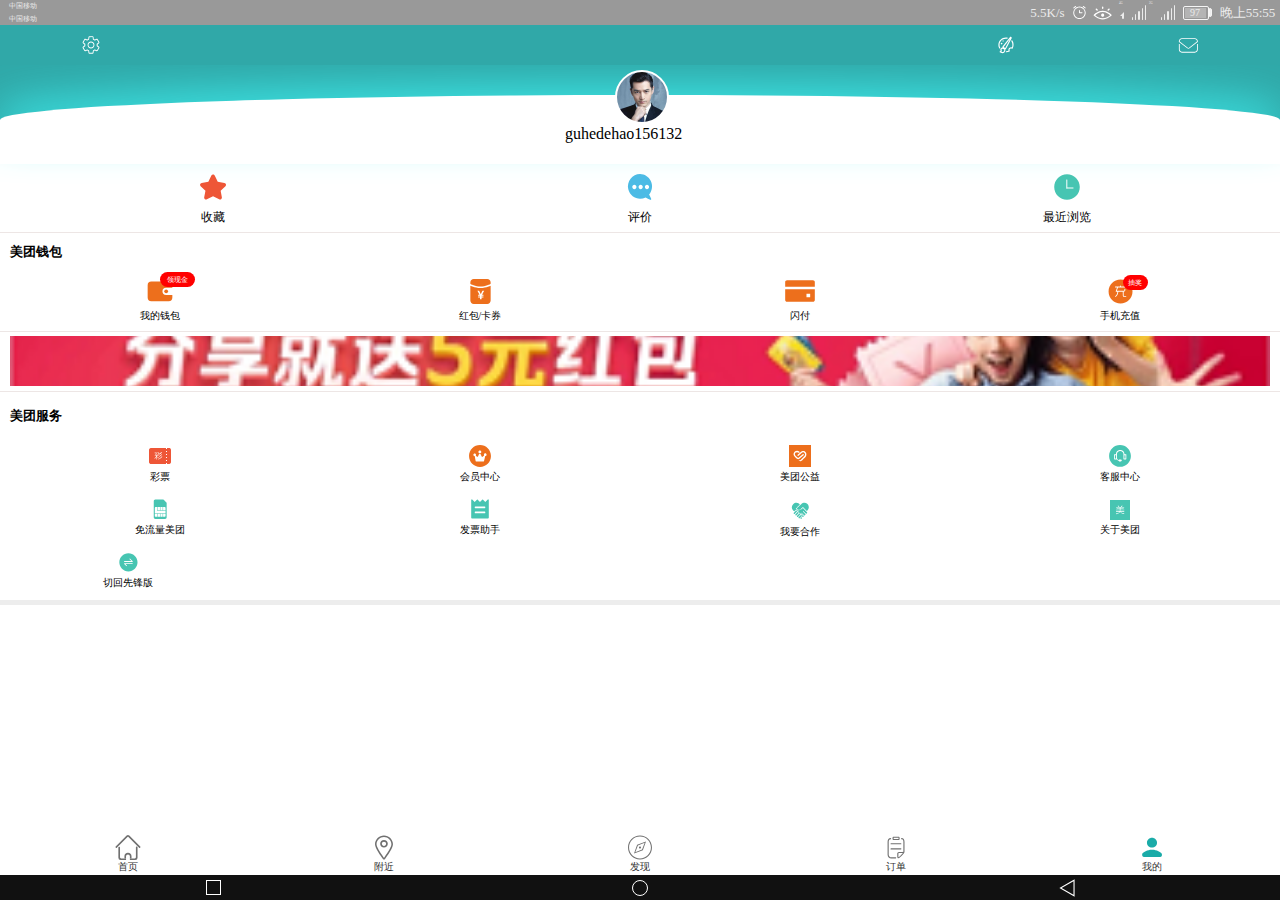
==== meituan/page/fifth/index.html @ 26cbfef4 "all" ====
<!DOCTYPE html>
<html lang="en">
<head>
    <title>我的</title>
    <meta charset="UTF-8">
    <meta name="viewport" content="width=device-width, initial-scale=1.0, maximum-scale=1.0, user-scalable=0">
    <link rel="stylesheet" href="css/common.css">
    <link rel="stylesheet" href="css/container.css">
    <link rel="stylesheet" href="css/signal.css">
    <link rel="stylesheet" href="css/title.css">
    <link rel="stylesheet" href="css/body.css">
    <link rel="stylesheet" href="css/partition.css">
    <link rel="stylesheet" href="css/bottom.css">
</head>
<body>
        <div id="container">
            <!--signal start-->
            <div id="signal" class="">

                <div id="signal-left" class="">
                    <div  class="signal-left-operator xy-center">中国移动</div>
                    <div class="signal-left-operator xy-center">中国移动</div>
                </div>

                <div id="signal-right" class=" xy-center">
                    <div id="signal-rate" class="xy-center">5.5K/s</div>

                    <div id="signal-clock"class="xy-center">
                    <img src="img/闹钟.svg" height="15px" />
                    </div>
                    <div id="signal-eye"class="xy-center">
                        <img src="img/护眼.svg" height="25px" />
                    </div>
                    <div class="signl-area ">
                        <div class="signal-area01  ">
                            <div class="signal-area01-4g " >4G</div>
                            <div class="signal-area01-flow " >
                                <div class="signal-area01-flow01">
                                    <div class="signal-area01-flow01-top"></div>
                                    <div class="signal-area01-flow01-botton"></div>
                                </div>
                                <div class="signal-area01-flow02">
                                    <div class="signal-area01-flow02-top"></div>
                                    <div class="signal-area01-flow02-botton"></div>
                                </div>
                            </div>
                        </div>
                        <div class="signal-area02 signal-area10"></div>
                        <div class="signal-area03 signal-area10"></div>
                        <div class="signal-area04 signal-area10"></div>
                        <div class="signal-area05 signal-area10"></div>
                        <div class="signal-area06 signal-area10"></div>
                    </div>
                    <div class="signl-area ">
                        <div class="signal-area01">
                            <div class="signal-area01-4g" >2G</div>
                        </div>
                        <div class="signal-area02 signal-area00"></div>
                        <div class="signal-area03 signal-area00"></div>
                        <div class="signal-area04 signal-area00"></div>
                        <div class="signal-area05 signal-area00"></div>
                        <div class="signal-area06 signal-area00"></div>
                    </div>

                    <div id="battery" class=" xy-center">
                        <div id="battery-body" class=" battery-style">
                            <div id="battery-body-number" class="xy-center">97</div>
                        </div>
                        <div id="battery-head" class="border battery-style"></div>
                    </div>

                    <div id="signal-time" class=" xy-center">晚上55:55</div>
                </div>

            </div>
            <!--signal end-->

            <!--title start-->
            <div id="title" class="">
                <div class="title-lcon  xy-center"><img src="img/设置.svg" height="20px"></div>
                <div class="title-lcon  xy-center"></div>
                <div class="title-lcon  xy-center"></div>
                <div class="title-lcon  xy-center"></div>
                <div class="title-lcon  xy-center"></div>
                <div class="title-lcon  xy-center"><img src="img/皮肤.svg" height="20px"></div>
                <div class="title-lcon  xy-center"><img src="img/信封.svg" height="25px"></div>

            </div>
            <!--title end-->



            <!--body-start-->
            <div id="body" >
                <div id="body-son" class="">
                <div class="body-user ">
                    <div class="body-user-graphical-01 "></div>
                    <div class="body-user-graphical-02  ">
                        <div class="body-user-graphical-02-01 ">
                            <div class="body-user-graphical-02-circular border"></div>
                            guhedehao156132
                        </div>
                    </div>
                </div>

            <div class="body-blank01"></div>

                <div id="body-assortment" class="">

                    <div class=" body-assortment-style xy-center">
                        <div id="body-assortment-02" class=" body-assortment-shape xy-center" >
                            <img src="img/收 藏.svg"height="30px" width="30px">
                        </div>
                        <div class=" body-assortment-font xy-center">收藏</div>
                    </div>
                    <div class=" body-assortment-style xy-center">
                       <div id="body-assortment-03" class=" body-assortment-shape xy-center" >
                           <img src="img/评价.svg"height="30px" width="30px">
                       </div>
                       <div class=" body-assortment-font xy-center">评价</div>
                    </div>
                    <div class=" body-assortment-style xy-center">
                        <div id="body-assortment-04" class=" body-assortment-shape xy-center" >
                            <img src="img/最近.svg"height="30px" width="30px">
                        </div>
                        <div class=" body-assortment-font xy-center">最近浏览</div>
                    </div>

                </div>

                    <div class="body-blank02 body-blank02-border">美团钱包</div>

                <div id="" class="body-menu">
                    <div class="body-menu-div body-menu-div-00">
                        <div class="body-menu-style  xy-center">
                            <div id="" class="body-menu-01 xy-center" style="background-image: url(img/钱包.svg);
                    background-position: center; background-size: cover;">
                                <div class="body-menu-01-label xy-center">领现金</div>
                            </div>
                            <div id="" class="body-menu-02">我的钱包</div>
                        </div>
                        <div class="body-menu-style  xy-center">
                            <div id="" class="body-menu-01 xy-center body-menu-01-03" style="background-image: url(img/红包.svg);
                    background-position: center; background-size: cover;"></div>
                            <div id="" class="body-menu-02 ">红包/卡券</div>
                        </div>
                        <div class="body-menu-style  xy-center">
                            <div id="" class="body-menu-01 xy-center " style="background-image: url(img/卡.svg);
                    background-position: center; background-size: 100% 100%;"></div>
                            <div id="" class="body-menu-02">闪付</div>
                        </div>
                        <div class="body-menu-style  xy-center">
                            <div id="" class="body-menu-01 xy-center body-menu-01-03" style="background-image: url(img/充值.svg);
                    background-position: center; background-size: 100% 100%;">
                                <div class="body-menu-01-label xy-center body-menu-01-label-01">抽奖</div>
                            </div>
                            <div id="" class="body-menu-02">手机充值</div>
                        </div>

                    </div>
                    <div class="body-menu-div-01  body-menu-div-00 xy-center">
                            <div class="body-menu-advertisement"></div>
                    </div>
                </div>
                    <!--menu-end-->

                    <div class="body-blank02 ">美团服务</div>

                    <div id="" class="body-menu body-menu-big">
                        <div class="body-menu-div ">
                            <div class="body-menu-style  xy-center">
                                <div id="" class="body-menu-00 xy-center" style="background-image: url(img/彩票.svg);
                    background-position: center; background-size: cover;"></div>
                                <div id="" class="body-menu-02">彩票</div>
                            </div>
                            <div class="body-menu-style  xy-center">
                                <div id="" class="body-menu-00 xy-center " style="background-image: url(img/会员.svg);
                    background-position: center; background-size: 100% 100%;"></div>
                                <div id="" class="body-menu-02 ">会员中心</div>
                            </div>
                            <div class="body-menu-style  xy-center">
                                <div id="" class="body-menu-00 xy-center" style="background-image: url(img/公益.svg);
                    background-position: center; background-size: 100% 100%;"></div>
                                <div id="" class="body-menu-02">美团公益</div>
                            </div>
                            <div class="body-menu-style  xy-center">
                                <div id="" class="body-menu-00 xy-center" style="background-image: url(img/客服.svg);
                    background-position: center; background-size: 100% 100%;"></div>
                                <div id="" class="body-menu-02">客服中心</div>
                            </div>

                        </div>
                        <div class="body-menu-div ">
                        <div class="body-menu-style  xy-center">
                            <div id="" class="body-menu-00 xy-center" style="background-image: url(img/拦截手机卡.svg);
                    background-position: center; background-size: 100% 100%;"></div>
                            <div id="" class="body-menu-02">免流量美团</div>
                        </div>
                        <div class="body-menu-style  xy-center">
                            <div id="" class="body-menu-00 xy-center " style="background-image: url(img/发票.svg);
                    background-position: center; background-size: 100% 100%;"></div>
                            <div id="" class="body-menu-02">发票助手</div>
                        </div>
                        <div class="body-menu-style  xy-center">
                            <div id="" class="body-menu-01-01 xy-center" style="background-image: url(img/合作.svg);
                    background-position: center; background-size: 100% 100%;"></div>
                            <div id="" class="body-menu-02">我要合作</div>
                        </div>
                        <div class="body-menu-style  xy-center">
                            <div id="" class="body-menu-00 xy-center body-menu-00-01" style="background-image: url(img/美.svg);
                    background-position: center; background-size: contain;"></div>
                            <div id="" class="body-menu-02">关于美团</div>
                        </div>

                    </div>

                        <div class="body-menu-div ">
                            <div class="body-menu-style  xy-center">
                                <div id="" class="body-menu-00 xy-center" style="background-image: url(img/切换.svg);
                    background-position: center; background-size: 100% 100%;"></div>
                                <div id="" class="body-menu-02">切回先锋版</div>
                            </div>
                            <div class="body-menu-style  xy-center">

                            </div>
                            <div class="body-menu-style  xy-center">

                            </div>
                            <div class="body-menu-style  xy-center">

                            </div>
                            <div class="body-menu-style  xy-center">

                            </div>
                        </div>

                    </div>


                <div id="body-blank" class=""></div>


                </div>
            </div>
            <!--body-end-->
            <div id="partition" class="">


                <div class="partition-style  xy-center">
                    <a href="../../../index.html"><div id="" class="partition-home " style="background-image: url(img/首页.svg);
                    background-position: center; background-size: 100% 100%;"></div></a>
                    <div id="" class="partition-home-1  xy-center">首页</div>
                </div>
                <div class="partition-style  xy-center">
                    <a href="../second/index.html"><div id="" class="partition-home " style="background-image: url(img/附近.svg);
                    background-position: center; background-size: 100% 100%;"></div></a>
                    <div id="" class="partition-home-1  xy-center">附近</div>
                </div>
                <div class="partition-style  xy-center">
                    <a href="../third/index.html"><div id="" class="partition-home " style="background-image: url(img/发现.svg);
                    background-position: center; background-size: 100% 100%;"></div></a>
                    <div id="" class="partition-home-1  xy-center">发现</div>
                </div>
                <div class="partition-style  xy-center">
                    <a href="../fourth/index.html"><div id="" class="partition-home " style="background-image: url(img/订单.svg);
                    background-position: center; background-size: 100% 100%;"></div></a>
                    <div id="" class="partition-home-1  xy-center">订单</div>
                </div>
                <div class="partition-style  xy-center">
                    <a href="index.html"><div id="" class="partition-home " style="background-image: url(img/我的.svg);
                    background-position: center; background-size: 100% 100%;"></div></a>
                    <div id="" class="partition-home-1  xy-center">我的</div>
                </div>
            </div>




            <div id="bottom">
                <div class="bottom-navigation xy-center">
                    <div id="bottom-clear"></div>
                </div>
                <div class="bottom-navigation xy-center">
                    <div id="bottom-desktop"></div>
                </div>
                <div class="bottom-navigation xy-center">
                    <div id="bottom-return">
                        <img src="img/左三角.svg" height="20px" width="20px">
                    </div>
                </div>

            </div>

        </div>
</body>
</html>
---- meituan/page/fifth/css/common.css ----
* {
    margin: 0px;
    padding: 0px;
    font-family: 微软雅黑;
}

::-webkit-scrollbar{
    display: none;
}

.border{
    border: 1px solid black;
}

.xy-center{
    display: flex;
    justify-content: center;
    align-items: center;
}
---- meituan/page/fifth/css/container.css ----
#container {

    height: 100%;

    width: 100%;

    position: fixed;

    background-color: #ededed;

    display: flex;

    flex-flow: column nowrap;

    justify-content: space-between;




}
---- meituan/page/fifth/css/signal.css ----
#signal {
    height: 25px;
    width: 100%;
    background-color: #999999;
    color: #ebebeb;
    display: flex;
    justify-content: space-between;
    flex-flow:row nowrap;
}

#signal-left{
    height: 25px;
    flex: 1;
    display: flex;
    flex-flow: column nowrap;
    font-size: 7px;
    font-weight: 100;
}
.signal-left-operator{
    width: 45px;
    flex: 1;
}
#signal-right{
    height: 25px;
    flex: 2;
    display: flex;
    justify-content: flex-end;
    align-items: center;
    margin-right: 2px;
}
/*信号开始*/
.signl-area{
    height: 15px;
    width: 30px;
    display: flex;
    justify-content: flex-end;
    align-items: flex-end;
}

.signal-area00{
    width: 2px;
    background-color: #ebebeb;
    border-radius: 1px;
    margin-right: 2px;
}
.signal-area10{
    width: 3px;
    background-color: #ebebeb;
    border-radius: 1px;
    margin:0px 1px 0px 1px;
}

.signal-area01{
    height: 19px;
    width: 10px;
    font-size: 3px;
    display: flex;
    flex-flow: column;
    align-content: center;
    justify-content: space-between;
    /*align-items: flex-start;*/
    margin:0px 2px 0px 2px;
}
.signal-area01-4g{
    height: 9px;
    width: 10px;
}
.signal-area01-flow{
    height: 10px;
    width: 10px;
    display: flex;
    align-items: flex-end;
    justify-content: space-around;
    margin-top: 0px;

}
.signal-area01-flow01{
    height: 8px;
    width: 2px;
    margin-right: 1px;

    border-radius: 1px;
}
.signal-area01-flow01-top{

    border-left: 4px solid transparent;
    border-right: 0px solid transparent;
    border-bottom: 4px solid #ebebeb;
}
.signal-area01-flow01-botton{
    background-color: #ebebeb;
    /*border-top: 1px solid white;*/
    border-left: 2px solid transparent;
    border-right: 0px solid transparent;
    border-bottom: 3px solid #ebebeb;
    margin-left: 2px;
    border-radius: 0px 0px 1px 1px;
}
.signal-area01-flow02{

    height: 8px;
    width: 2px;

}
.signal-area01-flow02-top{
    background-color: #999999;
    /*border-top: 1px solid #666666;*/
    border-left: 2px solid transparent;
    border-right: 0px solid transparent;
    border-bottom: 4px solid #999999;
    border-radius: 1px 1px 0px 0px;
    margin-right: 1px;
}
.signal-area01-flow02-botton{
    /*background-color: white;*/
    border-left: 0px solid transparent;
    border-right: 4px solid transparent;
    border-top: 4px solid #999999;
}

.signal-area02{
    height: 3px;
}
.signal-area03{
    height: 6px;
}
.signal-area04{
    height: 9px;
}
.signal-area05{
    height: 12px;
}
.signal-area06{
    height: 15px;
}
/*信号    结束*/

/*电池     开始*/
#battery{
    height: 30px;
    width: 40px;

}
#battery-body{
    height: 12px;
    width: 24px;
    border-radius: 2px;
    display: flex;
    justify-content: flex-start;
    align-items: center;
}
#battery-body-number{
    height: 10px;
    width: 21px;
    font-size: 10px;
    font-weight: 100;
    background-color: #b4b4b4;
    margin-left: 1px;
}
#battery-head{
    height: 7px;
    width: 1px;
    border-radius: 0px 2px 2px 0px;
    background-color: #eeeeee;
}
.battery-style{

    border: 1px solid whitesmoke;
}

/*电池    结束*/

#signal-time{
    height: 25px;
    width: 61px;
    font-size: 13px;
    font-weight: 100;
}
#signal-rate{
    height: 25px;
    width: 45px;
    font-size: 13px;
    font-weight: 100;
    margin-right: 2px;

}
#signl-clock{
    height: 25px;
    width: 30px;
    margin: 2px;

}
#signal-eye{
    height: 25px;
    width: 30px;

}
---- meituan/page/fifth/css/title.css ----
#title {
    height: 40px;
    width: 100%;
    background-color: #30A8A8;
    display: flex;
    /*justify-content: space-between;*/

}
.title-lcon{
    height: 40px;
    flex: 1;

}


#title-place{
    height: 40px;
    width: 80px;
    font-size: 14px;

}
#title-search{
    height: 40px;
    flex: 1;
    display: flex;
}
#title-search-body{
    height: 30px;
    flex: 1;

    display: flex;
    align-items: center;
    margin-left: 2px;
    /*text-indent: px;*/
    font-size: 13px;
    background-color: #dddddd;
    overflow: hidden;
    text-overflow: ellipsis;
}
#title-search-body-search{
    height: 15px;
    width: 20px;
}
#title-search-body-font{
    overflow: hidden;
    text-overflow: ellipsis;
    /*display: -webkit-box;*/
    /*-webkit-line-clamp: 1; !* 限制在一个块元素显示的文本的行数 *!*/
    /*-webkit-box-orient: vertical; !* 垂直排列 *!*/
    /*word-break: break-all;  !* 内容自动换行 *!*/
}
#title-search-body-font img{
    margin-top: 5px;
}
#title-add{
    height: 40px;
    width: 20px;
}
---- meituan/page/fifth/css/body.css ----
#body {
    flex: 1;
    width: 100%;
    background-color: white;
    overflow: hidden;
    overflow: scroll;
}
#body-son{
    height: 540px;
    width: 100%;
    display: flex;
    flex-flow: column;
}
.body-user{
    height: 80px;
    width: 100%;
    background-color: #30A8A8;
}
.body-user-graphical-01{
    height: 30px;
    width: 100%;
    background-color: #30A8A8;
}
.body-user-graphical-02{
    height: 50px;
    width: 100%;
    border-radius: 60% 60% 0px 0px;
    background-color: white;
    display: flex;
    justify-content: center;
    align-items: flex-end;
    box-shadow: 0px -10px 40px #3ce3e3;
}
.body-user-graphical-02-01{
    height: 20px;
    width: 150px;
    position: relative;

}
.body-user-graphical-02-circular{
    height: 50px;
    width: 50px;
    border-radius: 50%;
    position: absolute;
    top: -55px;
    left: 50px;
    border: 2px solid white;
    background-image: url(../img/胡歌.jpg);
    background-position: center;
    background-size: 100% 100%;

}

.body-blank01{
    width: 100%;
    height: 20px;
    background-color: white;
    font-size: 14px;
}
.body-blank02{
    width: 100%;
    height: 40px;
    background-color: white;
    font-size: 13px;
    font-weight: 600;
    display: flex;
    justify-content: flex-start;
    align-items: center;
    text-indent: 10px;
}
.body-blank02-border{
    border-top:1px solid #ede6e5 ;
}
#body-picture{
    height: 100px;
    width: 100%;


}
#body-assortment{
    height: 70px;
    width: 100%;
    display: flex;
    flex-flow: nowrap;

}
.body-assortment-style{
    flex: 1;
    height: 60px;
    display: flex;
    flex-flow: column;
    justify-content: flex-start;
    margin-top: 3px;
}
.body-assortment-shape{
    height: 40px;
    width: 40px;
    /*background-color: rosybrown;*/
    border-radius: 50%;
}
.body-assortment-font{
    height: 20px;
    font-size: 12px;
}



.body-menu{
    height: 120px;
    width: 100%;
    display: flex;
    align-content: center;
    flex-flow: column nowrap;
    margin-bottom: 5px;
    /*background-color: rosybrown;*/
}
.body-menu-big{
    height: 160px;
}
.body-menu-div{
    height: 60px;
    width: 100%;
    /*border: 1px solid ;*/
    display: flex;
    flex-flow: row;
    /*background-color: rebeccapurple;*/
}
.body-menu-div-00{
    border-bottom:1px solid #ede6e5 ;
}
.body-menu-div-01{
    height: 60px;
    width: 100%;

}
.body-menu-advertisement{
    height: 50px;
    width: 100%;
    margin: 0px 10px 0px 10px;
    background-image: url(../img/广告.png);
    background-position: center;
    background-size: cover;
}
.body-menu-style{
    /*height: 50px;*/
    /*width: 50px;*/
    flex: 1;
    display: flex;
    flex-flow: column;
}

.body-menu-01{
    height: 30px;
    width: 30px;
    position: relative;
}
.body-menu-01-label{
    height: 15px;
    width: 35px;
    position: absolute;
    background-color: red;
    border-radius: 10px;
    top: -4px;
    left: 15px;
    color: white;
    font-size: 7px;
}
.body-menu-01-label-01{
    width: 25px;
}
.body-menu-00{
    height: 22px;
    width: 22px;
    margin-top: 8px;
}
.body-menu-00-01{
    height: 20px;
    width: 20px;
    margin-top: 10px;
}
.body-menu-01-03{
    height: 25px;
    width: 25px;
    margin-top: 3px;
    margin-bottom: 2px;
}
.body-menu-01-01{
    height: 23px;
    width: 23px;
    margin-top: 10px;

}
.body-menu-01-02{
    transform: rotate(180deg);
}
.body-menu-02{
    height: 20px;
    width: 60px;
    font-size: 10px;
    font-weight: 400;
    text-align: center;
    line-height: 20px;
    overflow: hidden;
    text-overflow: ellipsis;
    display: -webkit-box;
    -webkit-line-clamp: 1; /* 限制在一个块元素显示的文本的行数 */
    -webkit-box-orient: vertical; /* 垂直排列 */
    word-break: break-all;  /* 内容自动换行 */
}

#body-blank{
    height: 5px;
    width: 100%;
    background-color: #ededed;
}
---- meituan/page/fifth/css/partition.css ----
#partition {
    height: 44px;
    width: 100%;
    /*background-color: #ffff11;*/
    display: flex;
    background-color: white;
}
.partition-style{
    flex: 1;
    height: 45px;
    display: flex;
    flex-flow: column;

}
.partition-home{
    height: 25px;
    width: 30px;
}
.partition-home-1{
    height: 10px;
    width: 40px;
    display: flex;
    font-size: 10px;
    font-weight: 500;
    color: #333333;
    text-align: center;
    line-height: 10px;
    margin-top: 2px;
}
---- meituan/page/fifth/css/bottom.css ----
#bottom {
    height: 25px;
    width: 100%;
    background-color: #111111;
    display: flex;
}
.bottom-navigation{
    flex: 1;
    /*border: 1px solid white;*/
}
#bottom-navigation-01{
    justify-content: flex-end;

}
#bottom-clear{
    height: 13px;
    width: 13px;
    border: 1.25px solid white;
}
#bottom-desktop{
    height: 14px;
    width: 14px;
    border: 1.25px solid white;
    border-radius: 50%;
}
#bottom-return{
    height: 20px;
    width: 20px;
    /*border-top: 10px solid transparent;*/
    /*border-bottom: 10px solid transparent;*/
    /*border-right: 20px solid white;*/
}
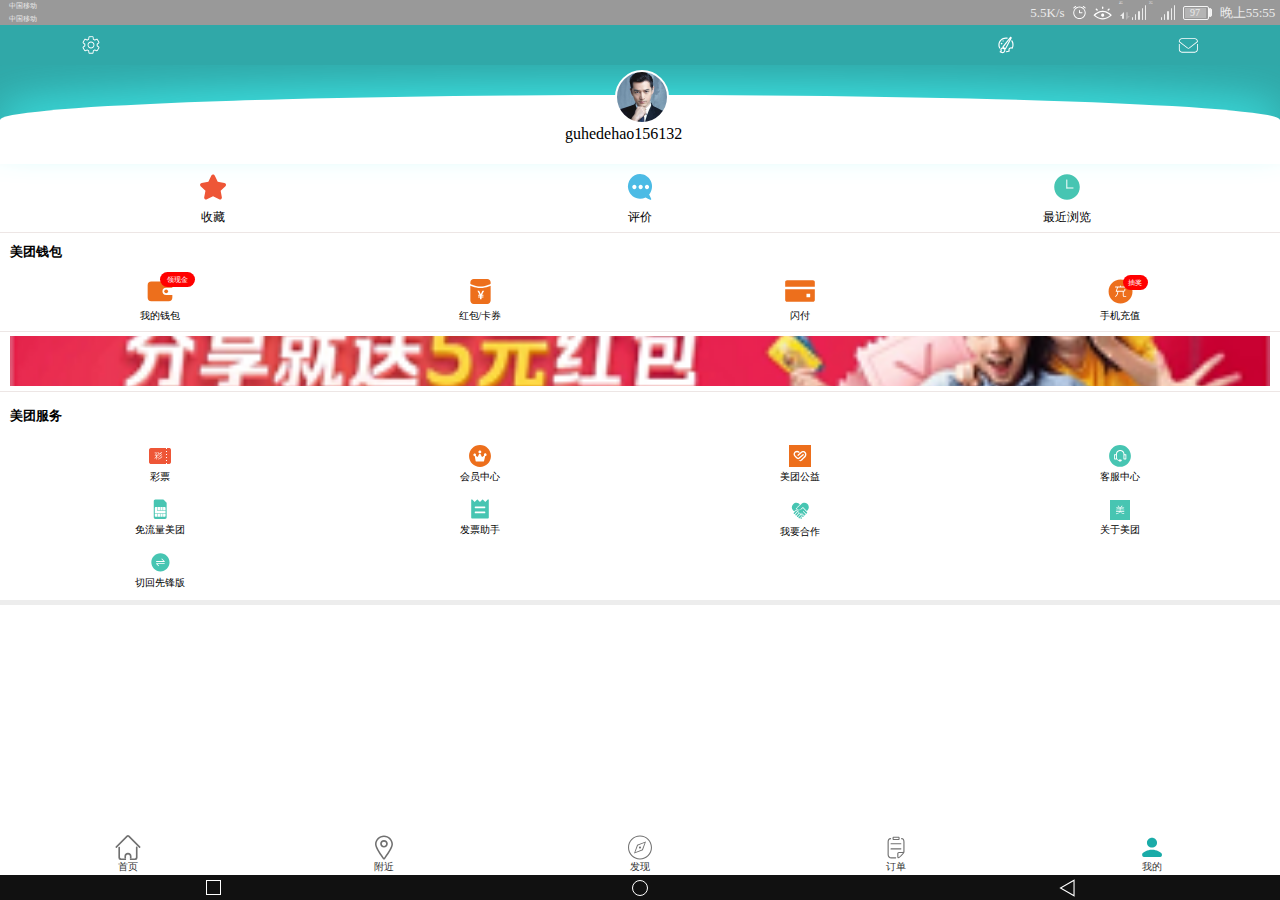
==== commit fbda6b2f: "Update index.html" ====
--- a/meituan/page/fifth/index.html
+++ b/meituan/page/fifth/index.html
@@ -229,9 +229,7 @@
                             <div class="body-menu-style  xy-center">
 
                             </div>
-                            <div class="body-menu-style  xy-center">
-
-                            </div>
+                            
                         </div>
 
                     </div>
@@ -293,4 +291,4 @@
 
         </div>
 </body>
-</html>+</html>
--- a/meituan/page/fifth/css/signal.css
+++ b/meituan/page/fifth/css/signal.css
@@ -105,11 +105,11 @@
 
 }
 .signal-area01-flow02-top{
-    background-color: #999999;
+    background-color: #b3b3b3;
     /*border-top: 1px solid #666666;*/
     border-left: 2px solid transparent;
     border-right: 0px solid transparent;
-    border-bottom: 4px solid #999999;
+    border-bottom: 4px solid #b3b3b3;
     border-radius: 1px 1px 0px 0px;
     margin-right: 1px;
 }
@@ -117,7 +117,7 @@
     /*background-color: white;*/
     border-left: 0px solid transparent;
     border-right: 4px solid transparent;
-    border-top: 4px solid #999999;
+    border-top: 4px solid #b3b3b3;
 }
 
 .signal-area02{
@@ -158,6 +158,7 @@
     font-weight: 100;
     background-color: #b4b4b4;
     margin-left: 1px;
+    line-height: 12px;
 }
 #battery-head{
     height: 7px;
@@ -176,13 +177,13 @@
     height: 25px;
     width: 61px;
     font-size: 13px;
-    font-weight: 100;
+    font-weight: 200;
 }
 #signal-rate{
     height: 25px;
     width: 45px;
     font-size: 13px;
-    font-weight: 100;
+    font-weight: 200;
     margin-right: 2px;
 
 }
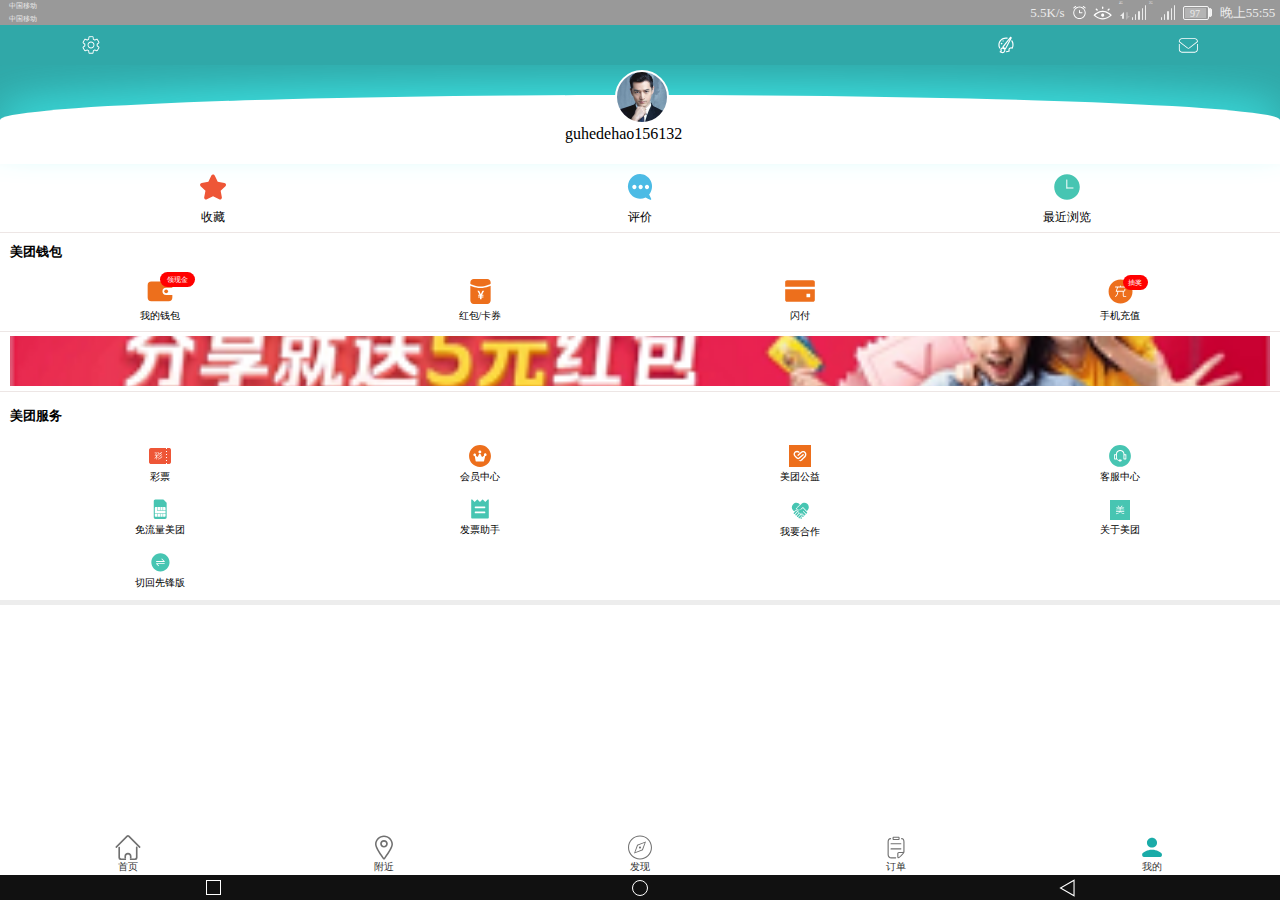
==== commit 0ba7aa63: "Update index.html" ====
--- a/meituan/page/fifth/index.html
+++ b/meituan/page/fifth/index.html
@@ -64,7 +64,7 @@
 
                     <div id="battery" class=" xy-center">
                         <div id="battery-body" class=" battery-style">
-                            <div id="battery-body-number" class="xy-center">97</div>
+                            <div id="battery-body-number" class="xy-center"><div style="margin-top: 2px">97</div></div>
                         </div>
                         <div id="battery-head" class="border battery-style"></div>
                     </div>
